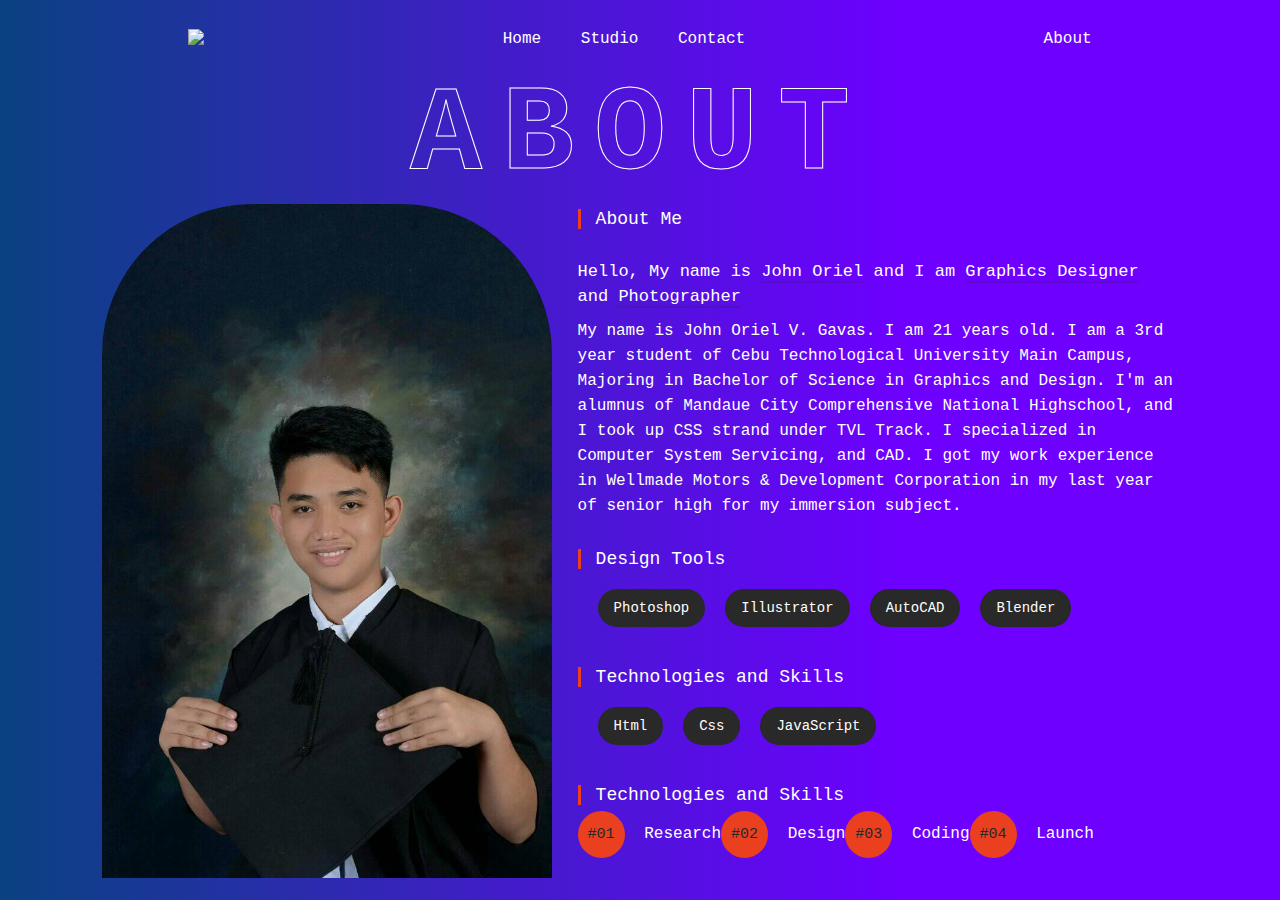
==== About.html @ 9b93b6b9 "Add files via upload" ====
<!doctype html>
<html>
<head>
    <meta name="viewport" content="width=device-width, initial-scale=1">
    <title> Cream0Studio </title>
    <link rel="stylesheet" href="about.css">
</head>
<body>
    <div class="hero">
        <nav>
            <a href="Landingpage.html"><img src="portfolio/26.png"></a>
            <ul>
                <li><a href="index.html">Home</a></li>
                <li><a href="Studio.html">Studio</a></li>
                <li><a href="Contact.html">Contact</a></li>
        
            </ul>
            <a href="About.html">About</a>
        </nav>
        <section class="About" id="About">
            <div class="container">
                <div class="title">
                    <h1>About</h1>
                </div>
                <div class="d-flex justify-space-between align-flex-end">
                    <div class="about-img d-flex">
                        <img src="Portfolio/Myself.png">
                    </div>
                    <div class="about-contents">
                        <div class="content-items">
                            <span class="content-title">About Me</span>
                            <p class="bold">Hello, My name is <span class="border-btm">John Oriel</span> and I am <span class="border-btm">Graphics Designer</span> and <span class="border-btm">Photographer</span>
                            </p>
                            <p> My name is John Oriel V. Gavas. I am 21 years old. I am a 3rd year student of Cebu Technological University Main Campus, Majoring in Bachelor of Science in Graphics and Design. I'm an alumnus of Mandaue City Comprehensive National Highschool, and I took up CSS strand under TVL Track. I specialized in Computer System Servicing, and CAD. I got my work experience in Wellmade Motors & Development Corporation in my last year of senior high for my immersion subject.</p>
                        </div>
                        <div class="content-items">
                            <span class="content-title">Design Tools</span>
                            <ul class="expertise d-flex">
                                <li>Photoshop</li>
                                <li>Illustrator</li>
                                <li>AutoCAD</li>
                                <li>Blender</li>
                            </ul>
                        </div>
                        <div class="content-items">
                            <span class="content-title">Technologies and Skills</span>
                            <ul class="expertise d-flex">
                                <li>Html</li>
                                <li>Css</li>
                                <li>JavaScript</li>
                            </ul>
                        </div>
                        <div class="content-items">
                            <span class="content-title">Technologies and Skills</span>
                            <ul class="expertise-withhash d-flex">
                                <li><span>#01</span> Research</li>
                                <li><span>#02</span> Design</li>
                                <li><span>#03</span> Coding</li>
                                <li><span>#04</span> Launch</li>
                            </ul>
                        </div>
                    </div>
                    
                </div>
            </div>
        </section>
---- about.css ----
*{
    margin: 0;
    padding: 0;
    font-family: 'Courier New', Courier, monospace;
    box-sizing: border-box;
}

.hero{
    width: 100%;
    min-height: 100vh;
    background: linear-gradient(to right, #094282,#6d00ff 70%, #6d00ff 70%);
    color: #fff;
    padding: 10px 8%;
    position: relative;
}
nav{
    position: relative;
    top: 0;
    left: 0;
    width: 100%;
    padding: 15px 8%;
    display: flex;
    align-items: center;
    z-index: 10;
}
nav img{
    width: 300px;
}
nav ul{
    flex: 1;
    text-align: center;
}
nav ul li{
    list-style: none;
    display: inline-block;
    padding: 5px 15px;
}
nav a{
    text-decoration: none;
    color: #fff;
}

section.about{
    background: linear-gradient(to right, #094282,#6d00ff 70%, #6d00ff 70%);
}

.title{
    text-align: center;
    text-transform: uppercase;
    font-size: 60px;
    font-family: 'Courier New', Courier, monospace;
    -webkit-text-fill-color: transparent;
    -webkit-text-stroke: 1px #fff;
    letter-spacing: 20px;
    opacity: 5;
}

.about-img img{
    width: 450px;
    border-top-right-radius: 150px;
    border-top-left-radius: 150px;
}

span.content-title{
    font-size: 18px;
    font-weight: 500;
    padding-bottom: 20px;
    color: #fff;
    display: flex;
    align-items: center;
}

span.content-title::before{
    content: '';
    width: 3px;
    height: 20px;
    background: #ea4020;
    margin-right: 15px;
}

p.bold{
    font-weight: 500;
    font-size: 17px;
}

.content-items p{
    padding-top: 10px;
    line-height: 25px;
    color: #fff;
}

.about-contents{
    width: 600px;
}

.content-items{
    padding-bottom: 30px;
}

ul.expertise li{
    padding: 10px 15px;
    border: 1px solid;
    border-color: rgba(41, 41, 41, 0.1);
    border-radius: 40px;
    margin-left: 20px;
    margin-bottom: 10px;
    color: #fff;
    background-color: #292929;
    font-size: 14px;
    transition: .4s;
}

ul.expertise li:hover{
    border-color: #fff;
}

.content-items ul{
    flex-wrap: wrap;
}

ul.expertise-withhash li span{
    background: #ea4020;
    padding: 15px 10px;
    border-radius: 50%;
    color: #292929;
    margin-right: 10px;
    font-size: 15px;
}

ul.experise-withhash li{
    font-size: 16px;
    color: #292929;
    margin-right: 40px;
    display: flex;
    align-items: center;
    margin-bottom: 10px;
}

.align-flex-end{
    align-items: flex-end;
}

span.border-btm{
    border-bottom: 2px solid;
    border-color: rgba(41, 41, 41, 0.2);
}

.btm-svg{
    display: flex;
    padding-top: 40px;
}

.d-flex{
    display: flex;
    align-items: center;
}

.justify-space-between{
    justify-content: space-between;
}
ul{
    list-style: none;}
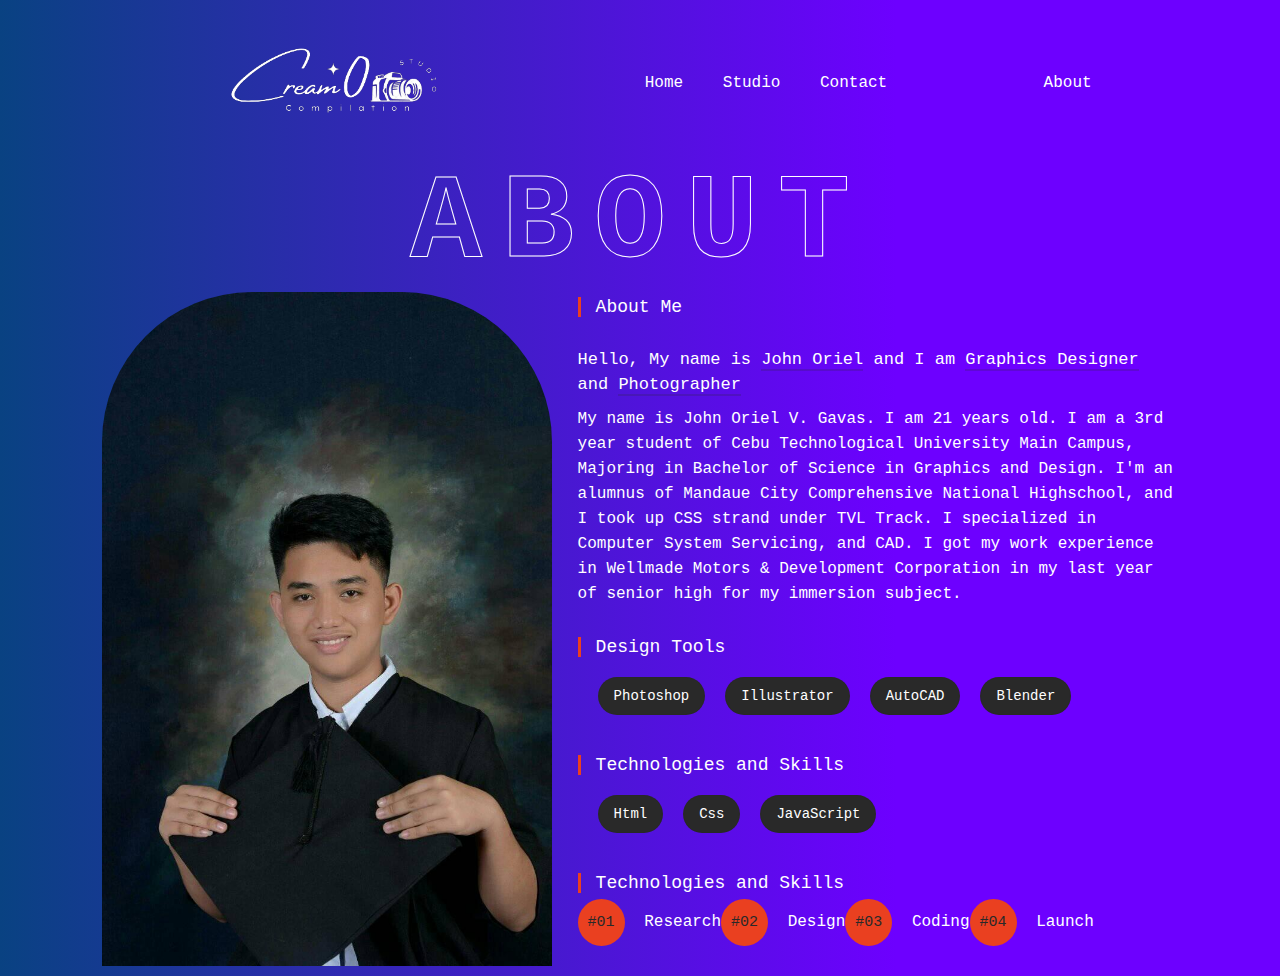
==== commit 0acd762e: "Add files via upload" ====
--- a/About.html
+++ b/About.html
@@ -8,7 +8,7 @@
 <body>
     <div class="hero">
         <nav>
-            <a href="Landingpage.html"><img src="portfolio/26.png"></a>
+            <a href="Landingpage.html"><img src="Portfolio/26.png"></a>
             <ul>
                 <li><a href="index.html">Home</a></li>
                 <li><a href="Studio.html">Studio</a></li>
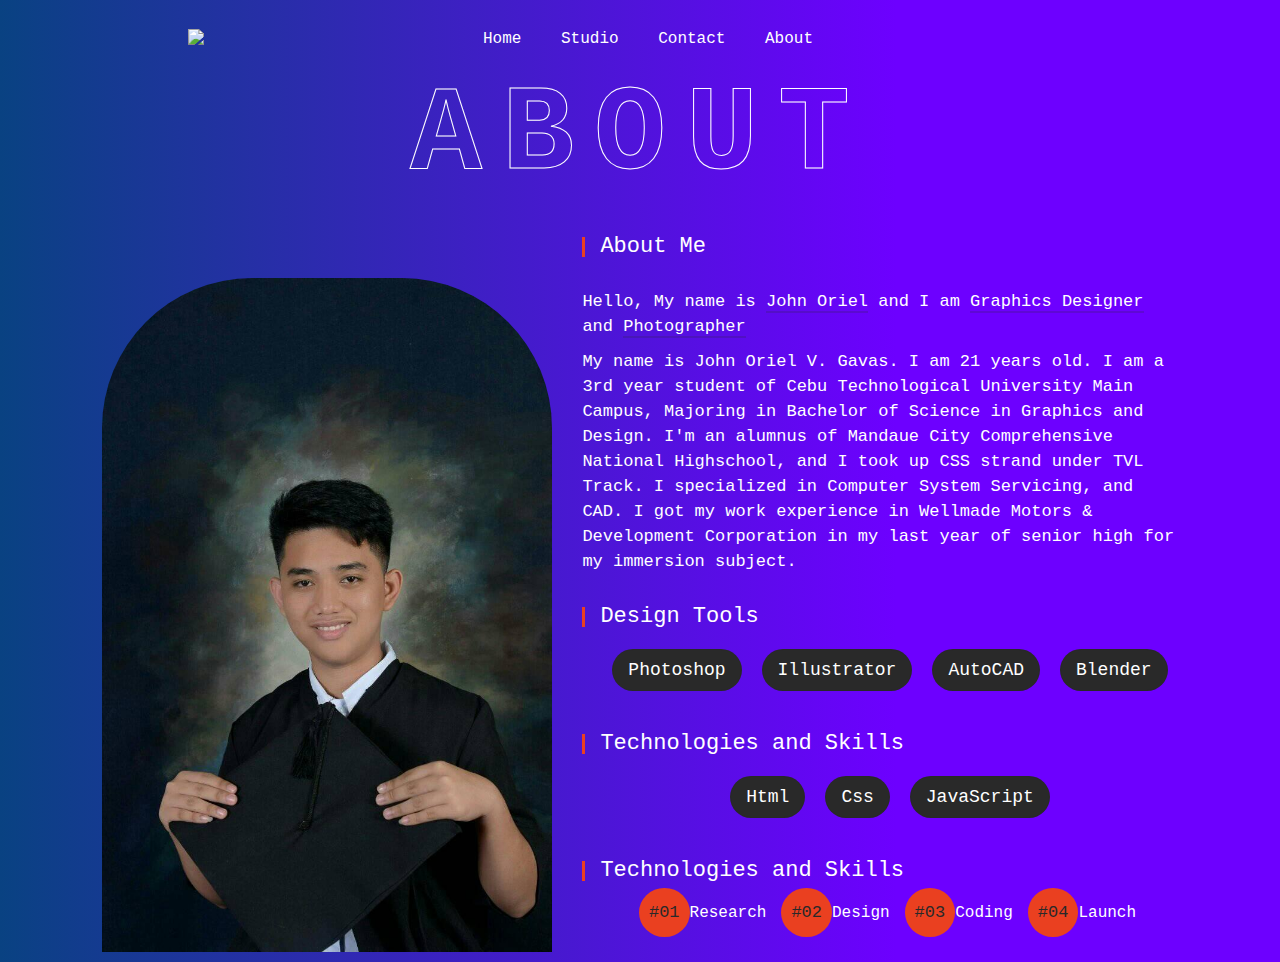
==== commit 128c48f0: "Add files via upload" ====
--- a/About.html
+++ b/About.html
@@ -3,20 +3,22 @@
 <head>
     <meta name="viewport" content="width=device-width, initial-scale=1">
     <title> Cream0Studio </title>
+    <link rel="stylesheet" href="https://cdnjs.cloudflare.com/ajax/libs/font-awesome/4.7.0/css/font-awesome.min.css">
     <link rel="stylesheet" href="about.css">
 </head>
 <body>
     <div class="hero">
         <nav>
-            <a href="Landingpage.html"><img src="Portfolio/26.png"></a>
-            <ul>
-                <li><a href="index.html">Home</a></li>
-                <li><a href="Studio.html">Studio</a></li>
-                <li><a href="Contact.html">Contact</a></li>
-        
-            </ul>
-            <a href="About.html">About</a>
+            <a href="Landingpage.html"><img src="portfolio/26.png"></a>
+            
+            <ul  id="mySidenav">
+                <li id="home"><a href="index.html">Home</a></li>
+                <li id="studio"><a href="Studio.html">Studio</a></li>
+                <li id="contact"><a href="Contact.html">Contact</a></li>
+                <li id="about"><a href="About.html">About</a></li>
+            </ul>  
         </nav>
+       
         <section class="About" id="About">
             <div class="container">
                 <div class="title">
@@ -36,10 +38,10 @@
                         <div class="content-items">
                             <span class="content-title">Design Tools</span>
                             <ul class="expertise d-flex">
-                                <li>Photoshop</li>
-                                <li>Illustrator</li>
-                                <li>AutoCAD</li>
-                                <li>Blender</li>
+                                <li class="grid-item">Photoshop</li>
+                                <li class="grid-item">Illustrator</li>
+                                <li class="grid-item">AutoCAD</li>
+                                <li class="grid-item">Blender</li>
                             </ul>
                         </div>
                         <div class="content-items">
@@ -53,10 +55,10 @@
                         <div class="content-items">
                             <span class="content-title">Technologies and Skills</span>
                             <ul class="expertise-withhash d-flex">
-                                <li><span>#01</span> Research</li>
-                                <li><span>#02</span> Design</li>
-                                <li><span>#03</span> Coding</li>
-                                <li><span>#04</span> Launch</li>
+                                <li class="grid-item"><span>#01</span>Research</li>
+                                <li class="grid-item"><span>#02</span>Design</li>
+                                <li class="grid-item"><span>#03</span>Coding</li>
+                                <li class="grid-item"><span>#04</span>Launch</li>
                             </ul>
                         </div>
                     </div>
--- a/about.css
+++ b/about.css
@@ -1,17 +1,19 @@
+
 *{
     margin: 0;
     padding: 0;
     font-family: 'Courier New', Courier, monospace;
     box-sizing: border-box;
 }
-
+.fa {
+    display: none;
+}
 .hero{
     width: 100%;
     min-height: 100vh;
     background: linear-gradient(to right, #094282,#6d00ff 70%, #6d00ff 70%);
     color: #fff;
     padding: 10px 8%;
-    position: relative;
 }
 nav{
     position: relative;
@@ -23,6 +25,7 @@
     align-items: center;
     z-index: 10;
 }
+
 nav img{
     width: 300px;
 }
@@ -39,7 +42,10 @@
     text-decoration: none;
     color: #fff;
 }
-
+nav ul li:hover{
+    background-color: #094282;
+    box-shadow:#6d00ff;
+}
 section.about{
     background: linear-gradient(to right, #094282,#6d00ff 70%, #6d00ff 70%);
 }
@@ -53,16 +59,18 @@
     -webkit-text-stroke: 1px #fff;
     letter-spacing: 20px;
     opacity: 5;
+    margin-bottom: 30px;
 }
 
 .about-img img{
     width: 450px;
     border-top-right-radius: 150px;
-    border-top-left-radius: 150px;
+    border-top-left-radius:150px;
+    margin-right: 30px;
 }
 
 span.content-title{
-    font-size: 18px;
+    font-size: 22px;
     font-weight: 500;
     padding-bottom: 20px;
     color: #fff;
@@ -78,17 +86,18 @@
     margin-right: 15px;
 }
 
-p.bold{
-    font-weight: 500;
-    font-size: 17px;
-}
+
 
 .content-items p{
     padding-top: 10px;
     line-height: 25px;
     color: #fff;
-}
-
+    font-size: 17px;
+}
+.content-items p .bold{
+    font-weight: 400px;
+    font-size: 20px;
+}
 .about-contents{
     width: 600px;
 }
@@ -106,7 +115,7 @@
     margin-bottom: 10px;
     color: #fff;
     background-color: #292929;
-    font-size: 14px;
+    font-size: 18px;
     transition: .4s;
 }
 
@@ -123,17 +132,18 @@
     padding: 15px 10px;
     border-radius: 50%;
     color: #292929;
-    margin-right: 10px;
-    font-size: 15px;
+    margin-left: 15px;
+    font-size: 17px;
 }
 
 ul.experise-withhash li{
-    font-size: 16px;
+    font-size: 17px;
     color: #292929;
     margin-right: 40px;
     display: flex;
     align-items: center;
     margin-bottom: 10px;
+    
 }
 
 .align-flex-end{
@@ -146,17 +156,122 @@
 }
 
 .btm-svg{
-    display: flex;
+    display: block;
     padding-top: 40px;
 }
 
 .d-flex{
-    display: flex;
-    align-items: center;
+    position: relative;
+    display: flex;
+    justify-content: center;
 }
 
 .justify-space-between{
     justify-content: space-between;
 }
 ul{
-    list-style: none;}+    list-style: none;
+}
+
+    @media(max-width: 991px){
+       
+        .about-img img{           
+            width: 300px;
+            border-top-right-radius: 150px;
+            border-top-left-radius:150px;
+            margin-right: 30px;
+           margin-top: 20px;
+        }
+        .d-flex{
+            position: relative;
+            display: flex;
+            align-items:start;
+        }
+        .about-contents .content-items .content-title{
+           
+            font-size: 17px;
+        }
+        .about-contents .content-items {
+            font-size: 13px;
+        }
+        .about-contents .content-items .expertise li{
+            font-size: 13px;
+        }
+    }
+    @media(max-width: 767px){
+      
+        .about-img img{           
+            width: 300px;
+            border-top-right-radius: 150px;
+            border-top-left-radius:150px;
+            margin-left: 30px;
+            margin-bottom: 30px;
+        }
+        .d-flex{
+            position: relative;
+            display:grid;      
+            align-items:start;
+            
+        }
+        
+        .about-contents .content-items .content-title{
+           
+            font-size: 18px;
+        }
+        .about-contents .content-items {
+            font-size:  15px;
+        }
+        .about-contents .content-items .expertise li{
+            font-size: 15px;
+            
+
+        }
+        .about-contents .content-items .expertise {
+            grid-template-columns: auto auto auto auto;
+        }
+        .about-contents .content-items .expertise-withhash {
+            grid-template-columns: auto auto auto auto;
+        }
+
+
+        nav ul{
+            position:fixed;
+            width: 90%;
+            top: 50px;      
+        }
+          #mySidenav li {
+            position: absolute;
+            right: -70px;   
+            transition: 0.3s;
+            padding: 5px;
+            width: 135px;
+            text-decoration: none;
+            font-size: 15px;
+            color: white;
+            border-radius: 5px 0px 0px 5px;
+          }
+          
+          #mySidenav li:hover {
+            right: 0px;
+          }
+          
+          #home {
+            top: 0px;
+            background-color: #864ab8;
+          }
+          
+          #studio {
+            top: 33px;
+            background-color: #2196F3;
+          }
+          
+          #contact {
+            top: 66px;
+            background-color: #f44336;
+          }
+          
+          #about {
+            top: 99px;
+            background-color: #55d6cb;
+          }
+    }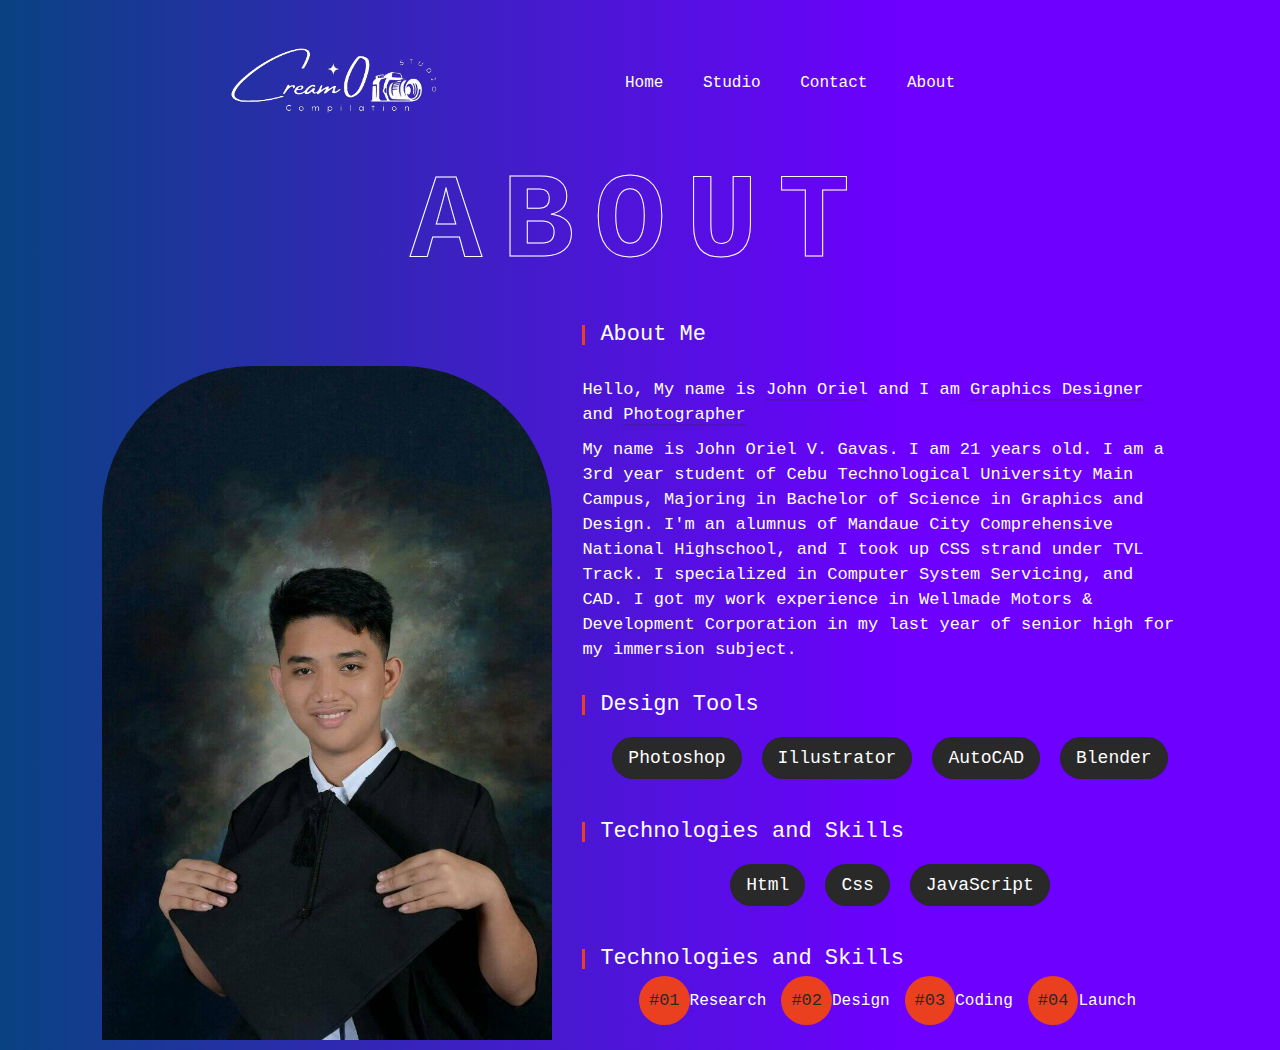
==== commit 55a2ba90: "Add files via upload" ====
--- a/About.html
+++ b/About.html
@@ -9,7 +9,7 @@
 <body>
     <div class="hero">
         <nav>
-            <a href="Landingpage.html"><img src="portfolio/26.png"></a>
+            <a href="Landingpage.html"><img src="Portfolio/26.png"></a>
             
             <ul  id="mySidenav">
                 <li id="home"><a href="index.html">Home</a></li>
